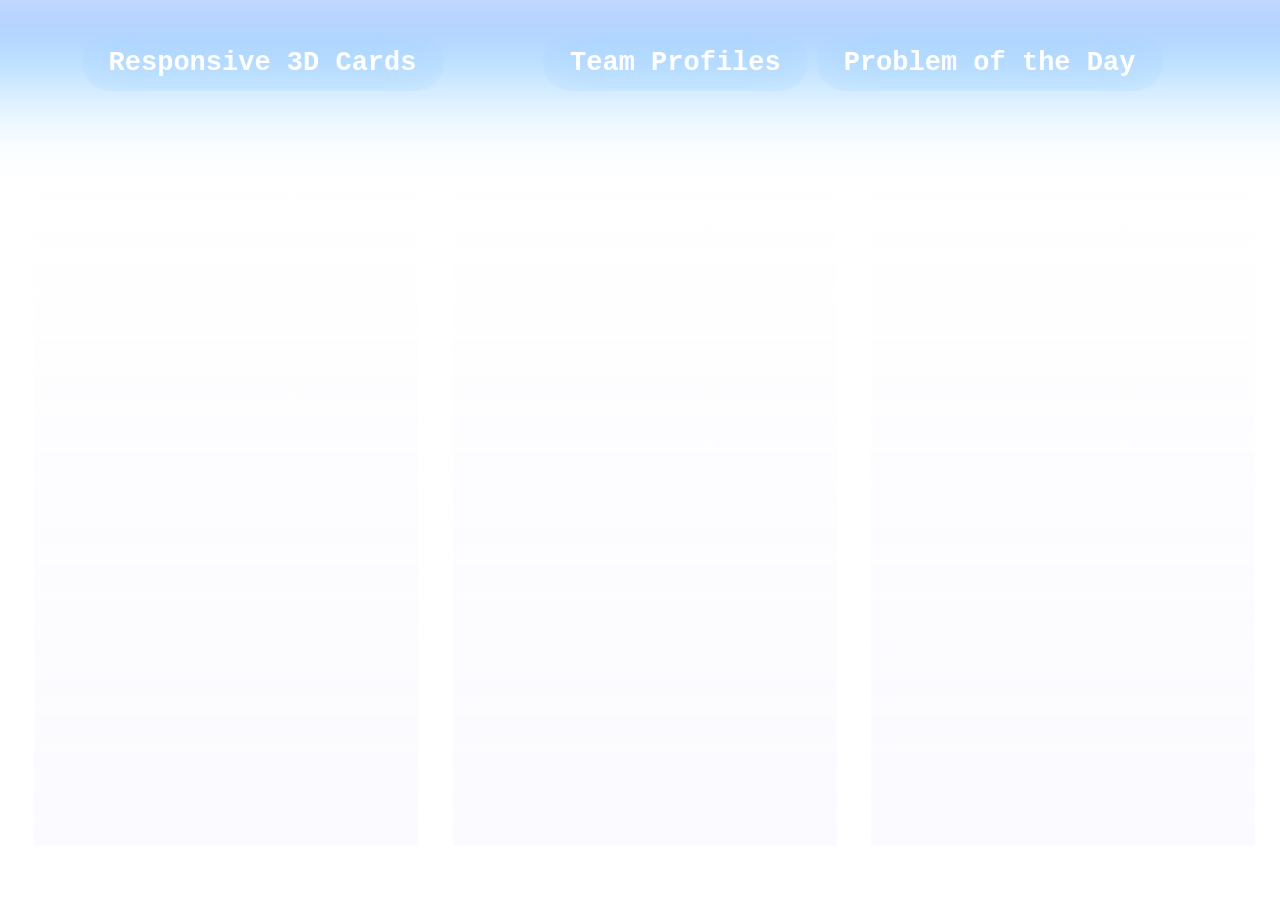
==== Simple-Mini-Projects/02-Responsive-3D-Cards/index.html @ 3c322270 "Added the main HTML and CSS files for live demo" ====
<!DOCTYPE html>
<html lang="en">
<head>
    <meta charset="UTF-8">
    <meta name="viewport" content="width=device-width, initial-scale=1.0">
    <title>Document</title>
    <link rel="stylesheet" href="style.css">
</head>
<body>
    <div class="main-container">
        <div class="snow-effect"> <!-- snow effect --></div>
        <div class="menu-bar">
            <!-- menu bar -->
            <h1 class="text" id="title"> Responsive 3D Cards </h1>
            <ul>
                <li class="text" id="team-prof"> Team Profiles </li>
                <li class="text" id="team-prof"> Problem of the Day </li>
            </ul>
        </div>

        <div class="main">
            <div class="first-prof">
                <!-- first profile -->
            </div>

            <div class="second-prof">
                <!-- second profile -->
            </div>

            <div class="third-prof">
                <!-- third profile -->
            </div>
        </div>

        <!-- <div class="container">
            <p id="front">Lorem ipsum dolor, sit amet consectetur adipisicing elit. Fugiat corporis, voluptatem sapiente odit maiores nulla, consequuntur nesciunt vel ut beatae dignissimos ab quasi, adipisci explicabo quibusdam illum reiciendis maxime. Perspiciatis.</p>
        </div>
        <div class="container">
            <input type="checkbox" id="nd">            
        </div>
        <div class="container"></div> -->
    </div>

    
</body>
</html>
---- Simple-Mini-Projects/02-Responsive-3D-Cards/style.css ----
body {
    margin: 0;
    display: flex;
    align-items: center;
    justify-content: center;
    width: auto;
    height: 100vh;
    background-image: url("imgs/snowy-mountain.png");
    background-repeat: no-repeat;
    background-size: cover;
    background-position: center;
    background-attachment: fixed;
}

.main-container {
    position: relative;
    margin: 0;
    width: 100%;
    height: 100%;
    display: flex;
    justify-content: space-evenly;
    background: rgba(255, 255, 255, 0.2);
    -webkit-backdrop-filter: blur(1.2vh);
    backdrop-filter: blur(1.2vh);
    transition: backdrop-filter 0.5s ease, -webkit-backdrop-filter 0.5s ease;
    overflow: hidden;
}

.main-container:hover {
    -webkit-backdrop-filter: blur(.4vh);
    backdrop-filter: blur(.4vh);
}

.main-container:has(.first-prof:hover, .second-prof:hover, .third-prof:hover, #title:hover, #team-prof:hover) {
    -webkit-backdrop-filter: blur(1.7vh);
    backdrop-filter: blur(1.7vh);
}

.snow-effect {
    position: absolute;
    top: 0;
    left: 0;
    z-index: 1;
    width: 100%;
    height: 12%;
    margin: 0;

    display: flex;
    justify-content: center;
    align-items: center;

    background: linear-gradient(to bottom, rgb(181, 97, 255), rgb(126, 208, 255), rgb(118, 205, 255), white, transparent);
    filter: blur(4.5vh);
    transform: scale(1.2);
    pointer-events: none;
}

.menu-bar {
    position: absolute;
    top: 0;
    left: 0;
    z-index: 2;
    width: 100%;
    max-height: 20%;
    margin: 0;

    display: flex;
    justify-content: space-evenly;
    align-items: center;
    color: white;
}

.text {
    font-family: 'Courier', monospace, sans-serif;
    font-weight: bold;
    font-size: 3vh;
    margin-left: 1vh;
}

#title {
    border-radius: 999vh;
    padding-left: 3vh;
    padding-right: 3vh;
    padding-bottom: 1.5vh;
    padding-top: 1.5vh;
    box-shadow: 0vh 0vh 0vh rgb(255, 255, 255);
    background-color: rgba(255, 255, 255, 0.001);
    backdrop-filter: blur(3vh);
    transition: all .3s ease;
}

#title:hover {
    transform: translateX(-.5vh) translateY(-.55vh);
    box-shadow: -.25vh .5vh 1.5vh rgb(255, 255, 255);
    background-color: rgba(61, 61, 61, 0.0725);
    backdrop-filter: blur(30vh);
}

#team-prof {
    border-radius: 999vh;
    box-shadow: 0vh 0vh 0vh rgb(255, 255, 255);
    background-color: rgba(255, 255, 255, 0.001);
    backdrop-filter: blur(3vh);
    transition: all .3s ease;
}

#team-prof:hover {
    transform: translateX(-.5vh) translateY(-.55vh);
    box-shadow: -.25vh .5vh 1.5vh rgb(255, 255, 255);
    background-color: rgba(61, 61, 61, 0.0725);
    backdrop-filter: blur(30vh);
}


ul {
    list-style-type: none;
    display: flex;
    justify-content: space-evenly;
    align-items: center;
    margin-right: 3vh;
    padding: 2vh;
}

li {
    padding-left: 3vh;
    padding-right: 3vh;
    padding-bottom: 1.5vh;
    padding-top: 1.5vh;
}

.container {
    margin: 0;
    margin-top: 1rem;
    margin-left: 1rem;
    border: 5px rgb(183, 106, 255) solid;
    background-color: rgb(235, 211, 255);
    width: 20%;
    height: 47rem;
    max-height: 95%;
    transform: scale(1) translateX(0) translateY(0) rotateX(0deg);
    transition: all .5s ease-in-out;

    display: flex;
    align-items: center;
    justify-content: center;
}

.main {
    position: absolute;
    display: flex;
    align-items: center;
    justify-content: space-evenly;
    bottom: 0;
    margin-bottom: 2vh;
    width: 100%;
    height: 82%;
}

.first-prof {
    margin: 0;
    margin-top: 1vh;
    margin-left: 1vh;
    margin-bottom: 2vh;
    background: linear-gradient(to top, rgba(39, 39, 100, 0.55), rgba(111, 114, 207, 0.442), rgba(190, 192, 255, 0.093), transparent);
    width: 30%;
    height: 75vh;
    max-height: 95%;
    transform: scale(1) translateX(0) translateY(0) rotateX(0deg);
    transition: all .3s ease;
    background-size: 400% 400%;

    display: flex;
    align-items: center;
    justify-content: center;
}

.first-prof:hover {
    transform: perspective(350vh) rotateX(-5deg) rotateY(5deg) translateX(1vh) translateY(-1vh);
    background-size: 100% 100%;
    background-position: 50%;
    border-top: .4vh solid rgb(0, 0, 0);
    border-left: .4vh solid rgb(0, 0, 0);
    box-shadow: -1.2vh -.2vh 2.25vh rgb(0, 0, 0);
}

.second-prof {
    margin: 0;
    margin-top: 1vh;
    margin-left: 1vh;
    margin-bottom: 2vh;
    background: linear-gradient(to top, rgba(39, 39, 100, 0.55), rgba(111, 114, 207, 0.442), rgba(190, 192, 255, 0.093), transparent);
    width: 30%;
    height: 75vh;
    max-height: 95%;
    transform: scale(1) translateX(0) translateY(0) rotateX(0deg);
    transition: all .3s ease;
    background-size: 400% 400%;

    display: flex;
    align-items: center;
    justify-content: center;
}

.second-prof:hover {
    transform: perspective(350vh) rotateX(-5deg) rotateY(5deg) translateX(1vh) translateY(-1vh);
    background-size: 100% 100%;
    background-position: 50%;
    border-top: .4vh solid rgb(0, 0, 0);
    border-left: .4vh solid rgb(0, 0, 0);
    box-shadow: -1.2vh -.2vh 2.25vh rgb(0, 0, 0);
}

.third-prof {
    margin: 0;
    margin-top: 1vh;
    margin-left: 1vh;
    margin-bottom: 2vh;
    background: linear-gradient(to top, rgba(39, 39, 100, 0.55), rgba(111, 114, 207, 0.442), rgba(190, 192, 255, 0.093), transparent);
    width: 30%;
    height: 75vh;
    max-height: 95%;
    transform: scale(1) translateX(0) translateY(0) rotateX(0deg);
    transition: all .3s ease;
    background-size: 400% 400%;

    display: flex;
    align-items: center;
    justify-content: center;
}

.third-prof:hover {
    transform: perspective(350vh) rotateX(-5deg) rotateY(5deg) translateX(1vh) translateY(-1vh);
    background-size: 100% 100%;
    background-position: 50%;
    border-top: .4vh solid rgb(0, 0, 0);
    border-left: .4vh solid rgb(0, 0, 0);
    box-shadow: -1.2vh -.2vh 2.25vh rgb(0, 0, 0);
}

#nd {
    opacity: .3;
    height: 40rem;
    width: 10rem;
}

.container:has(#nd:checked) {
    background-color: rgb(196, 252, 255);
    transform: rotateY(180deg) perspective(1000px);
}

#front:is(.container:active) {
    color:transparent
}
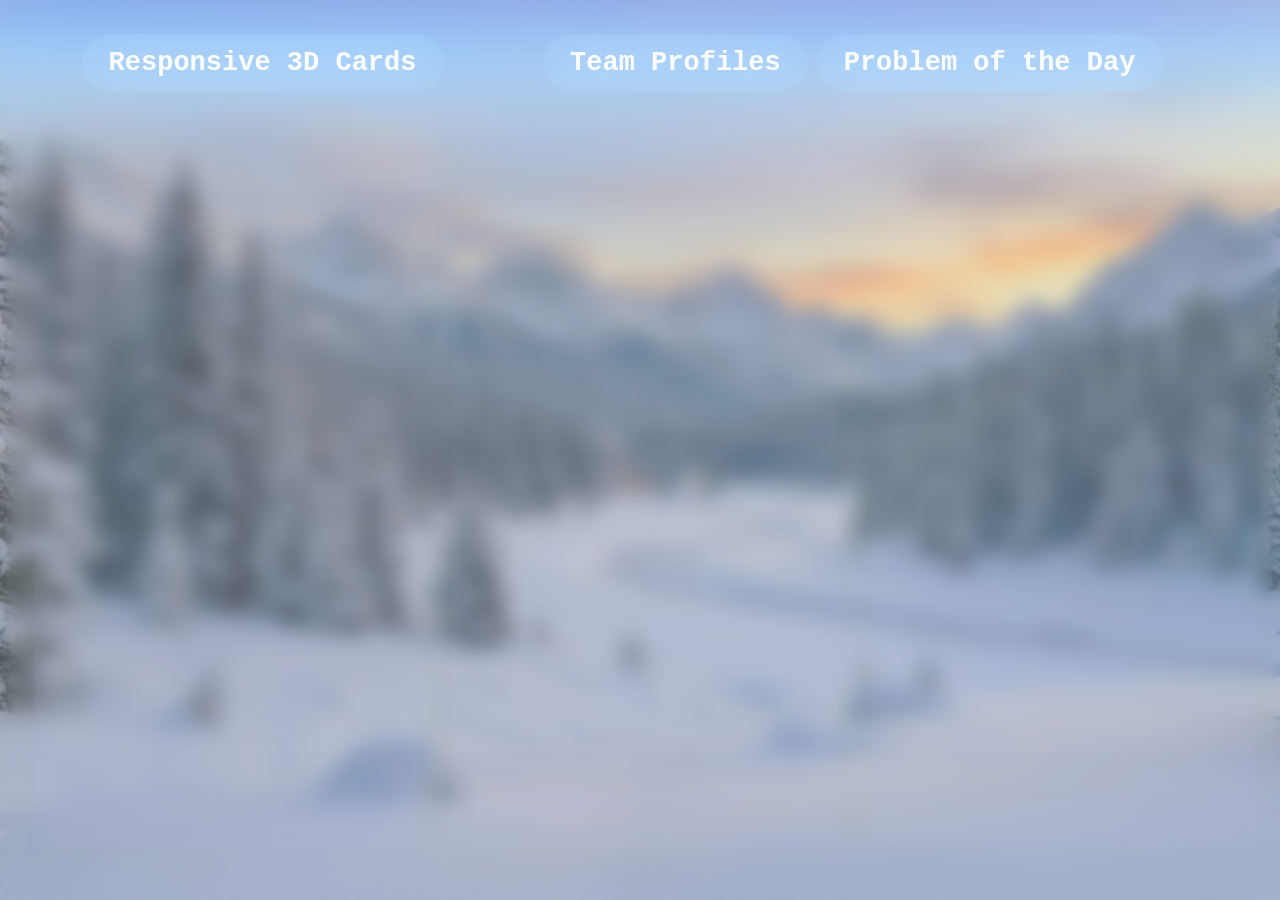
==== commit aa621370: "Fix HTML structure and add title for cards" ====
--- a/Simple-Mini-Projects/02-Responsive-3D-Cards/index.html
+++ b/Simple-Mini-Projects/02-Responsive-3D-Cards/index.html
@@ -3,7 +3,7 @@
 <head>
     <meta charset="UTF-8">
     <meta name="viewport" content="width=device-width, initial-scale=1.0">
-    <title>Document</title>
+    <title> Responsive 3D Cards </title>
     <link rel="stylesheet" href="style.css">
 </head>
 <body>
@@ -43,4 +43,4 @@
 
     
 </body>
-</html>+</html>
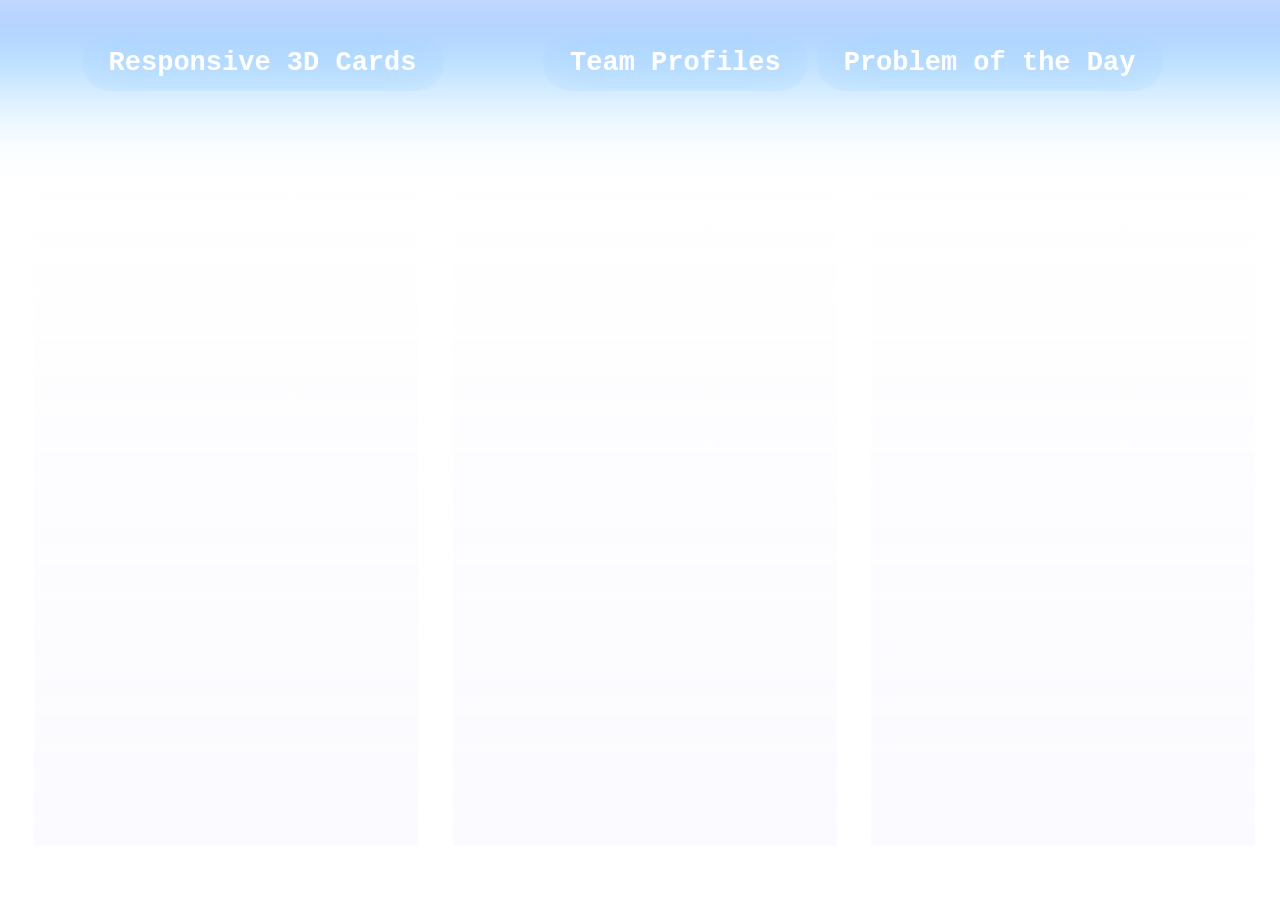
==== commit fbd3db62: "Add favicon link to index.html Added a favicon link to the HTML head." ====
--- a/Simple-Mini-Projects/02-Responsive-3D-Cards/index.html
+++ b/Simple-Mini-Projects/02-Responsive-3D-Cards/index.html
@@ -5,6 +5,7 @@
     <meta name="viewport" content="width=device-width, initial-scale=1.0">
     <title> Responsive 3D Cards </title>
     <link rel="stylesheet" href="style.css">
+    <link rel"icon" href="../assets/kuromi_PFP.png" type="image/x-icon">
 </head>
 <body>
     <div class="main-container">
--- a/Simple-Mini-Projects/02-Responsive-3D-Cards/style.css
+++ b/Simple-Mini-Projects/02-Responsive-3D-Cards/style.css
@@ -5,7 +5,7 @@
     justify-content: center;
     width: auto;
     height: 100vh;
-    background-image: url("imgs/snowy-mountain.png");
+    background-image: url(imgs/snowy-mountain.png);
     background-repeat: no-repeat;
     background-size: cover;
     background-position: center;
@@ -250,4 +250,4 @@
 
 #front:is(.container:active) {
     color:transparent
-}+}
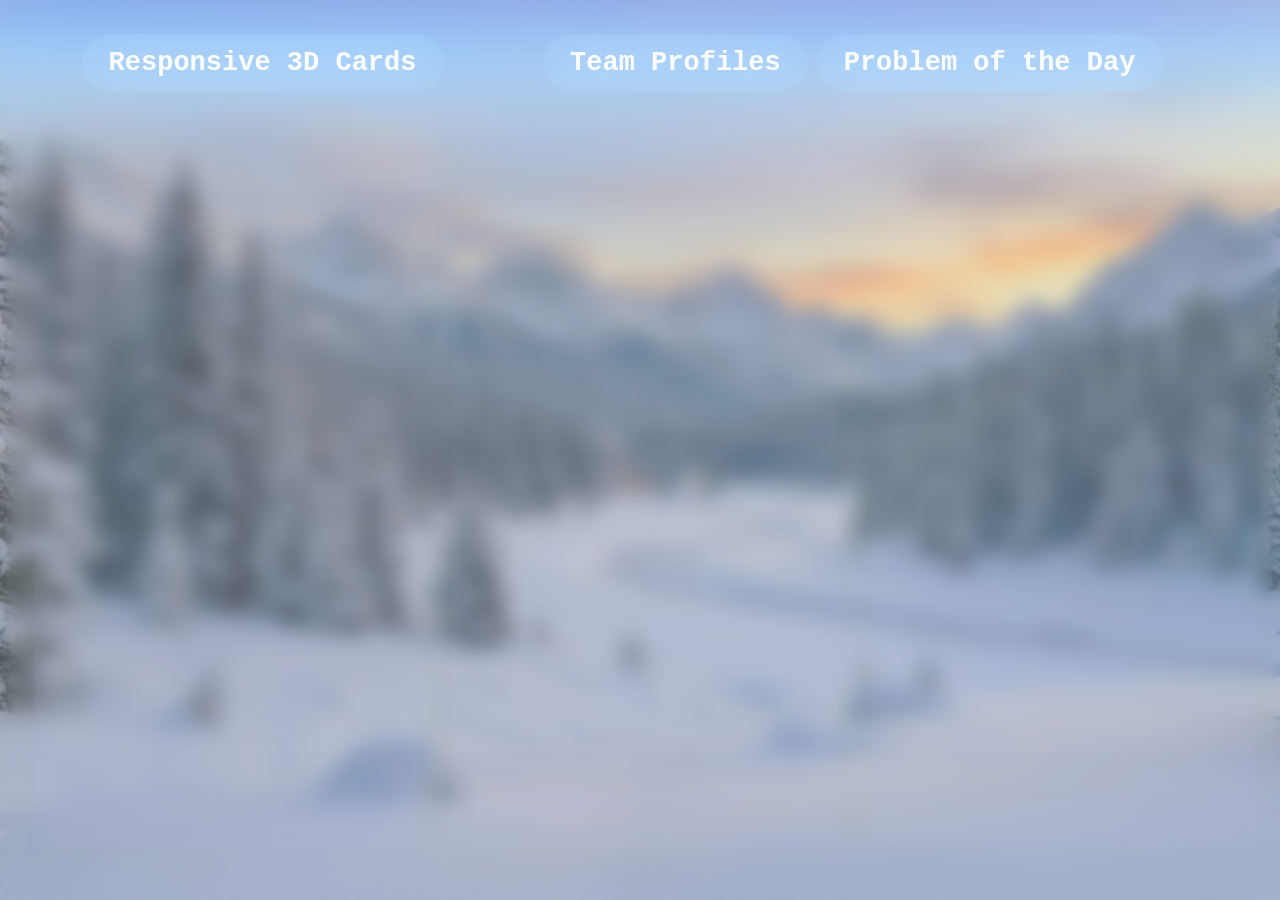
==== commit e5a05145: "Format HTML structure for responsive 3D cards" ====
--- a/Simple-Mini-Projects/02-Responsive-3D-Cards/index.html
+++ b/Simple-Mini-Projects/02-Responsive-3D-Cards/index.html
@@ -5,7 +5,7 @@
     <meta name="viewport" content="width=device-width, initial-scale=1.0">
     <title> Responsive 3D Cards </title>
     <link rel="stylesheet" href="style.css">
-    <link rel"icon" href="../assets/kuromi_PFP.png" type="image/x-icon">
+    <link rel="icon" href="../assets/kuromi_PFP.png" type="image/x-icon">
 </head>
 <body>
     <div class="main-container">
--- a/Simple-Mini-Projects/02-Responsive-3D-Cards/style.css
+++ b/Simple-Mini-Projects/02-Responsive-3D-Cards/style.css
@@ -5,7 +5,7 @@
     justify-content: center;
     width: auto;
     height: 100vh;
-    background-image: url(imgs/snowy-mountain.png);
+    background-image: url(../assets/snowy-mountain.png);
     background-repeat: no-repeat;
     background-size: cover;
     background-position: center;
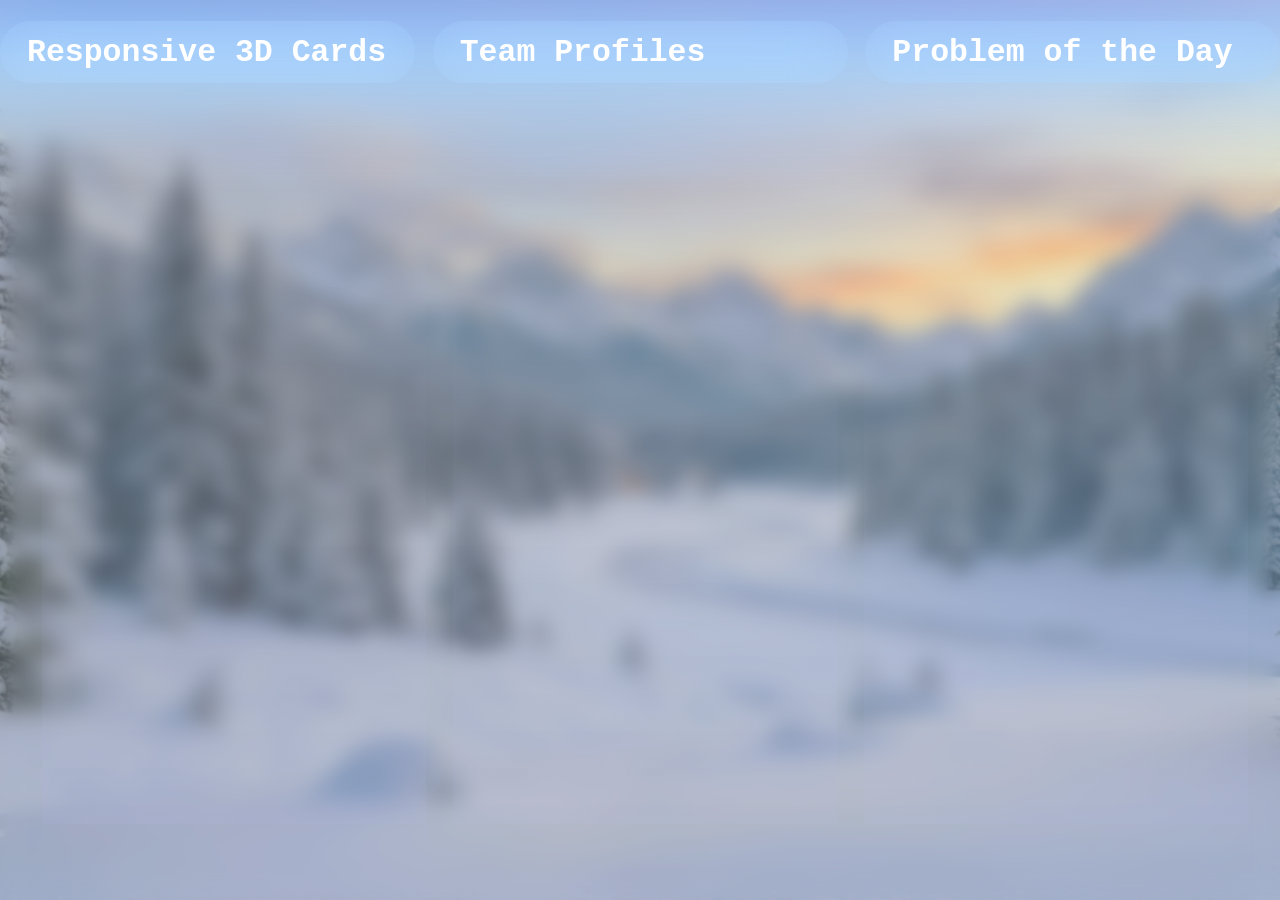
==== commit 7f24aebd: "Refactor: Removed UL and fixed mobile menu overlap" ====
--- a/Simple-Mini-Projects/02-Responsive-3D-Cards/index.html
+++ b/Simple-Mini-Projects/02-Responsive-3D-Cards/index.html
@@ -12,13 +12,11 @@
         <div class="snow-effect"> <!-- snow effect --></div>
         <div class="menu-bar">
             <!-- menu bar -->
-            <h1 class="text" id="title"> Responsive 3D Cards </h1>
-            <ul>
-                <li class="text" id="team-prof"> Team Profiles </li>
-                <li class="text" id="team-prof"> Problem of the Day </li>
-            </ul>
+            <h1 class="text" id="team-prof"> Responsive 3D Cards </h1>
+            <h1 class="text" id="team-prof"> Team Profiles </li>
+            <h1 class="text" id="team-prof"> Problem of the Day </li>
+
         </div>
-
         <div class="main">
             <div class="first-prof">
                 <!-- first profile -->
@@ -32,16 +30,6 @@
                 <!-- third profile -->
             </div>
         </div>
-
-        <!-- <div class="container">
-            <p id="front">Lorem ipsum dolor, sit amet consectetur adipisicing elit. Fugiat corporis, voluptatem sapiente odit maiores nulla, consequuntur nesciunt vel ut beatae dignissimos ab quasi, adipisci explicabo quibusdam illum reiciendis maxime. Perspiciatis.</p>
-        </div>
-        <div class="container">
-            <input type="checkbox" id="nd">            
-        </div>
-        <div class="container"></div> -->
     </div>
-
-    
 </body>
 </html>
--- a/Simple-Mini-Projects/02-Responsive-3D-Cards/style.css
+++ b/Simple-Mini-Projects/02-Responsive-3D-Cards/style.css
@@ -4,7 +4,8 @@
     align-items: center;
     justify-content: center;
     width: auto;
-    height: 100vh;
+    height: auto;
+    min-height: 100vh;
     background-image: url(../assets/snowy-mountain.png);
     background-repeat: no-repeat;
     background-size: cover;
@@ -16,14 +17,17 @@
     position: relative;
     margin: 0;
     width: 100%;
-    height: 100%;
-    display: flex;
+    height: auto;
+    height: 100vh;
+    display: flex;
+    flex-direction: column;
     justify-content: space-evenly;
+    gap: 2vh;
     background: rgba(255, 255, 255, 0.2);
     -webkit-backdrop-filter: blur(1.2vh);
     backdrop-filter: blur(1.2vh);
     transition: backdrop-filter 0.5s ease, -webkit-backdrop-filter 0.5s ease;
-    overflow: hidden;
+    overflow-x: hidden;
 }
 
 .main-container:hover {
@@ -61,42 +65,29 @@
     left: 0;
     z-index: 2;
     width: 100%;
-    max-height: 20%;
-    margin: 0;
-
-    display: flex;
-    justify-content: space-evenly;
-    align-items: center;
+    height: auto;
+    margin: 0;
+    gap: 2vh;
+
+    display: flex;
+    align-items: center;
+    justify-content: center;
     color: white;
 }
 
 .text {
-    font-family: 'Courier', monospace, sans-serif;
-    font-weight: bold;
-    font-size: 3vh;
-    margin-left: 1vh;
-}
-
-#title {
-    border-radius: 999vh;
     padding-left: 3vh;
     padding-right: 3vh;
     padding-bottom: 1.5vh;
     padding-top: 1.5vh;
-    box-shadow: 0vh 0vh 0vh rgb(255, 255, 255);
-    background-color: rgba(255, 255, 255, 0.001);
-    backdrop-filter: blur(3vh);
-    transition: all .3s ease;
-}
-
-#title:hover {
-    transform: translateX(-.5vh) translateY(-.55vh);
-    box-shadow: -.25vh .5vh 1.5vh rgb(255, 255, 255);
-    background-color: rgba(61, 61, 61, 0.0725);
-    backdrop-filter: blur(30vh);
+    font-family: 'Courier', monospace, sans-serif;
+    font-weight: bold;
+    font-size: 3.5vh;
 }
 
 #team-prof {
+    width: 43vh;
+    height: auto;
     border-radius: 999vh;
     box-shadow: 0vh 0vh 0vh rgb(255, 255, 255);
     background-color: rgba(255, 255, 255, 0.001);
@@ -111,49 +102,16 @@
     backdrop-filter: blur(30vh);
 }
 
-
-ul {
-    list-style-type: none;
-    display: flex;
-    justify-content: space-evenly;
-    align-items: center;
-    margin-right: 3vh;
-    padding: 2vh;
-}
-
-li {
-    padding-left: 3vh;
-    padding-right: 3vh;
-    padding-bottom: 1.5vh;
-    padding-top: 1.5vh;
-}
-
-.container {
-    margin: 0;
-    margin-top: 1rem;
-    margin-left: 1rem;
-    border: 5px rgb(183, 106, 255) solid;
-    background-color: rgb(235, 211, 255);
-    width: 20%;
-    height: 47rem;
-    max-height: 95%;
-    transform: scale(1) translateX(0) translateY(0) rotateX(0deg);
-    transition: all .5s ease-in-out;
-
-    display: flex;
-    align-items: center;
-    justify-content: center;
-}
-
 .main {
-    position: absolute;
-    display: flex;
-    align-items: center;
-    justify-content: space-evenly;
-    bottom: 0;
-    margin-bottom: 2vh;
-    width: 100%;
-    height: 82%;
+    position: relative;
+    display: flex;
+    flex-wrap: wrap;
+    align-items: center;
+    gap: 2vh;
+    justify-content: center;
+    transform: translateY(5vh);
+    width: 100%;
+    height: auto;
 }
 
 .first-prof {
@@ -237,17 +195,27 @@
     box-shadow: -1.2vh -.2vh 2.25vh rgb(0, 0, 0);
 }
 
-#nd {
-    opacity: .3;
-    height: 40rem;
-    width: 10rem;
-}
-
-.container:has(#nd:checked) {
-    background-color: rgb(196, 252, 255);
-    transform: rotateY(180deg) perspective(1000px);
-}
-
-#front:is(.container:active) {
-    color:transparent
-}
+@media (max-width: 768px) {
+    .first-prof, .second-prof, .third-prof {
+        width: 85%; /* Now they will be wide and readable on phones */
+        height: 60vh; /* Shorter height for mobile */
+        margin-bottom: 3vh;
+    }
+
+    .menu-bar {
+        position: relative;
+        display: flex;
+        flex-wrap: wrap;
+        justify-content: center;
+        align-items: center;
+    }
+    
+    ul {
+        position: relative;
+        left: 0;
+        transform: none;
+        width: 100%;
+        justify-content: center;
+        padding: 0;
+    }
+}
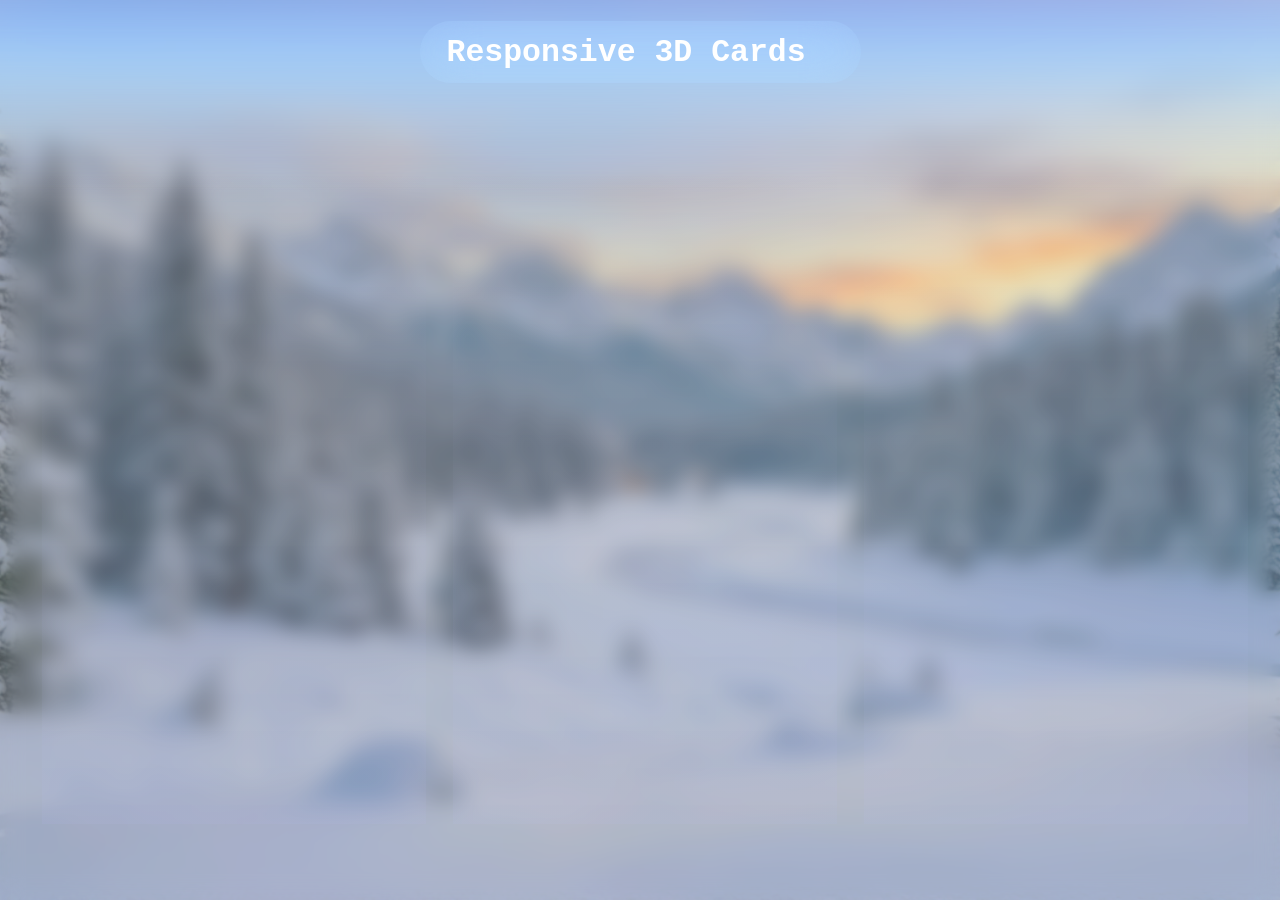
==== commit 7f5aef48: "Fixed devices scaling and remove unnecessary elements" ====
--- a/Simple-Mini-Projects/02-Responsive-3D-Cards/index.html
+++ b/Simple-Mini-Projects/02-Responsive-3D-Cards/index.html
@@ -13,9 +13,6 @@
         <div class="menu-bar">
             <!-- menu bar -->
             <h1 class="text" id="team-prof"> Responsive 3D Cards </h1>
-            <h1 class="text" id="team-prof"> Team Profiles </li>
-            <h1 class="text" id="team-prof"> Problem of the Day </li>
-
         </div>
         <div class="main">
             <div class="first-prof">
--- a/Simple-Mini-Projects/02-Responsive-3D-Cards/style.css
+++ b/Simple-Mini-Projects/02-Responsive-3D-Cards/style.css
@@ -195,7 +195,7 @@
     box-shadow: -1.2vh -.2vh 2.25vh rgb(0, 0, 0);
 }
 
-@media (max-width: 768px) {
+@media (max-width: 1024px) {
     .first-prof, .second-prof, .third-prof {
         width: 85%; /* Now they will be wide and readable on phones */
         height: 60vh; /* Shorter height for mobile */
